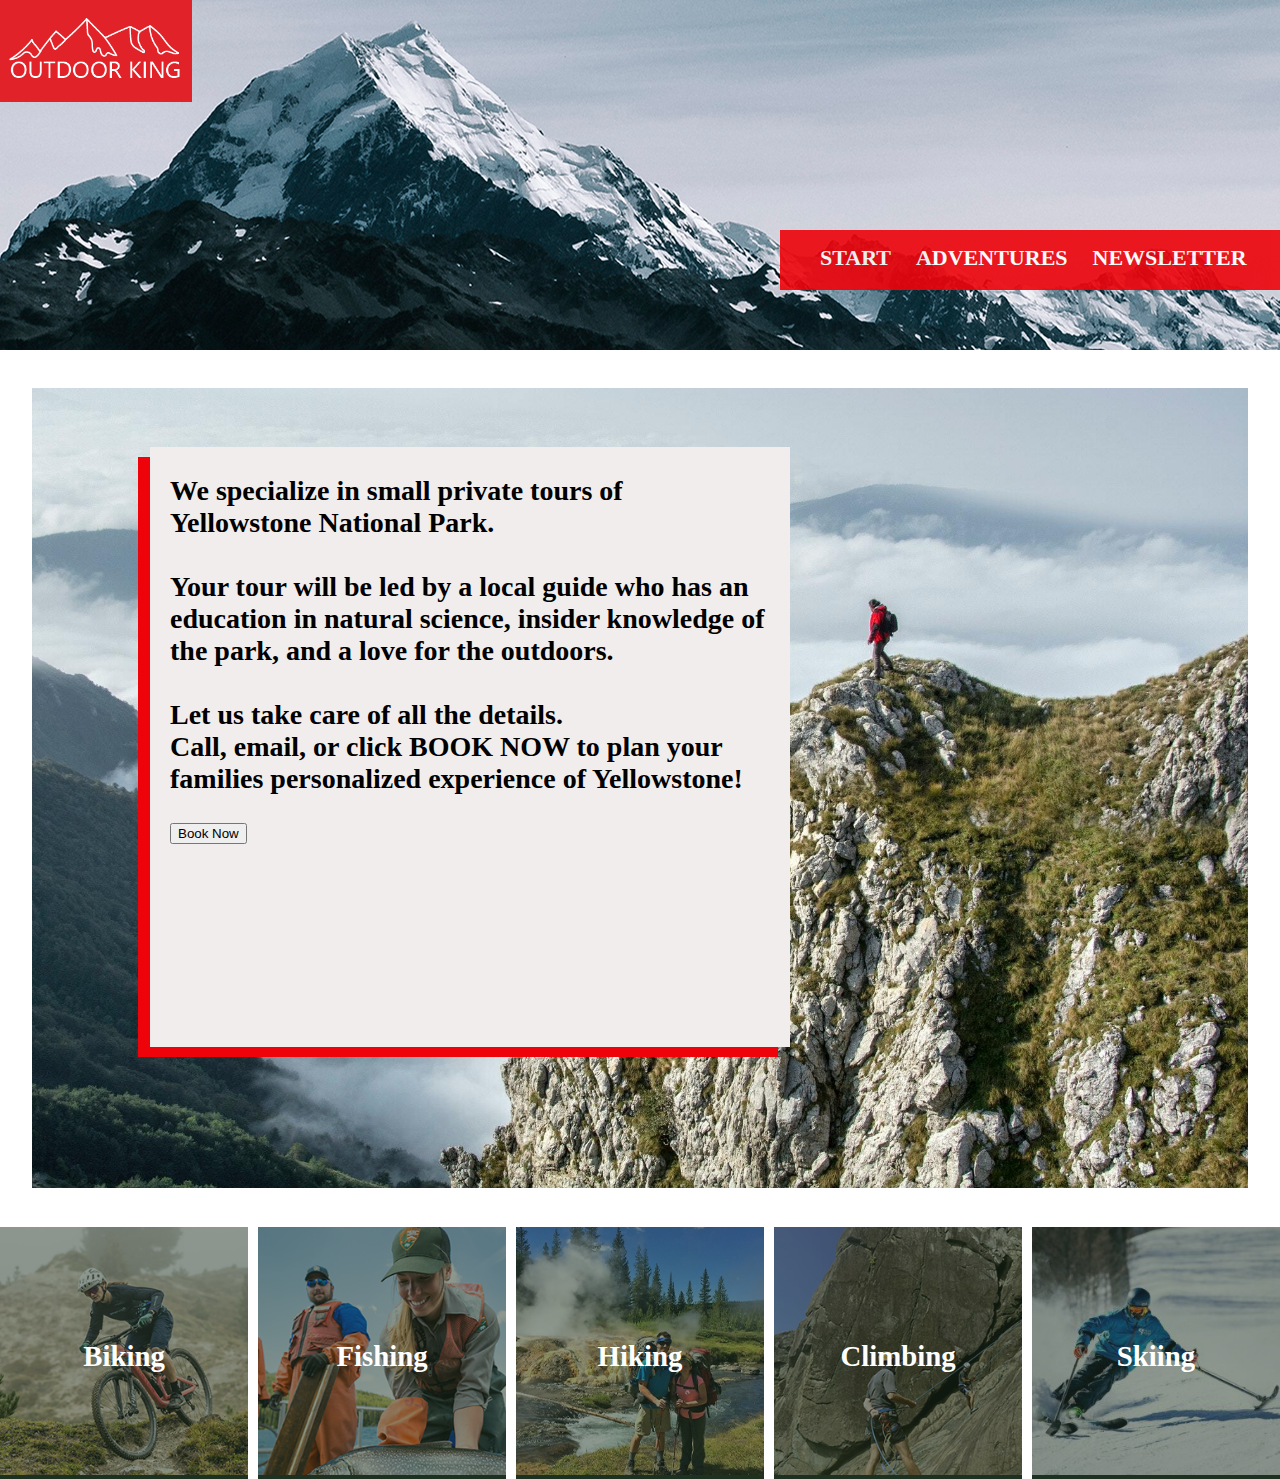
==== Website/index.html @ c0c98d50 "fixed index.html issues" ====
<!DOCTYPE html>
<html lang="en">
<head>
    <meta charset="UTF-8">
    <meta name="viewport" content="width=device-width, initial-scale=1.0">
    <title>Document</title>
    <link rel="stylesheet" href="/Website/css/main.css">
</head>
<body>
<div class="header">

    <img src="/Website/img/Ikke-angivet-3.png">

<ul id="menu">
    <li><a href="#">START</a></li>
    <li><a href="#">ADVENTURES</a></li>
    <li><a href="#">NEWSLETTER</a></li>
</ul>
</div>

<div class="offer">
    <img src="/Website/img/pexels-mirsad-mujanovic-691034.jpg" class="center" alt="landscape">

    <div class="text-block">
        <p>We specialize in small private tours of Yellowstone National Park. 
            <br>
            <br>
            Your tour will be led by a local guide who has an education in natural science, 
            insider knowledge of the park, and a love for the outdoors. 
            <br>
            <br>
            Let us take care of all the details.
            <br>
            Call, email, or click BOOK NOW to plan your families personalized experience of Yellowstone!</p>
        <button>Book Now</button>
    </div>
</div>

<div class="event-container">



            <!--New Card-->
            <div class="card biking">
                    <a href="#">
                        <div class="overlay">
                            <h3>Biking</h3>
                            <img src="img/mountain-bike.png" alt="mountain-bike">
                        </div>
                    </a>
                </div>
                <!--New Card-->
                <div class="card fishing">
                    <a href="#">
                        <div class="overlay">
                            <h3>Fishing</h3>
                            <img src="img/fising.png" alt="fishing">
                        </div>
                    </a>
            </div>
            <!--New Card-->
            <div class="card hiking">
                <a href="#">
                    <div class="overlay">
                        <h3>Hiking</h3>
                        <img src="img/hiking.jpg" alt="hiking">
                    </div>
                </a>
            </div>
            <!--New Card-->
            <div class="card climbing">
                <a href="#">
                    <div class="overlay">
                        <h3>Climbing</h3>
                        <img src="img/climbing.png" alt="rock climbing">
                    </div>
                </a>
            </div>
            <!--New Card-->
            <div class="card skiing">
                <a href="#">
                    <div class="overlay">
                        <h3>Skiing</h3>
                        <img src="img/skiing.jpg" alt="mountain-bike">
                    </div>
                </a>
            </div>
        </div>
</div>



</body>
</html>
---- Website/css/main.css ----
body {
    margin: 0;
}

.header {
    background-image: url(/Website/img/pexels-tyler-lastovich-772803.jpg);  /* Baggrundsbilledet i headeren */
    width: 100%;
    height: 350px;
}

.header img {          /* størrelse på logo */
    width: 15%;
}

#menu {                /* Menu */
    position: absolute;
    width: 460px;
    height: 60px;
    right: 0;
    top: 30%;
    margin-top: -2.5em;
    list-style: none;
    text-align: center;
  }

 .header ul {
  background-color: #ee030b;
  opacity: 0.9;
  }

  .header li {
      float: left;
      margin-top: 15px;
  }

  .header li a {            /*  Dette er til at redigere texten på de options der er i menuen */
      font-family: 'segoe UI Historic';
      font-weight: bolder;
      margin-right: 25px;
      font-size: 22px;
      background-color: #ee030b;
      color: white;
      text-decoration: none;
      
  }

  .header li a:hover {      /*  Dette gør at når man hover over en option i menuen så blir texten sort */
  color: black;
  transition: 0.3s;
  }
  .center {                 /*  Dette gør at billedet i heroen blir centreret */
    display: block;
    margin-left: auto;
    margin-right: auto;
    padding-top: 3%;
    padding-bottom: 3%;
    width: 50%;
  }

  .offer {                  /*  Det er diven til heroen */
      position: relative;
  }

  .offer img {              /*  Billedet på heroen */
      width: 95%;
      height: 800px;
      
  }

  .text-block {             /*  Den røde block på heroen */
    position: absolute;
    width: 600px;
    height: 600px;
    bottom: 180px;
    left: 150px;
    background-color: rgb(241, 237, 237);
    color: black;
    padding-left: 20px;
    padding-right: 20px;
    -webkit-box-shadow: -12px 10px 0px 0px rgba(238,3,11,1);
    -moz-box-shadow: -12px 10px 0px 0px rgba(238,3,11,1);
    box-shadow: -12px 10px 0px 0px rgba(238,3,11,1);
  }

  .text-block p {           /*  Paragrahen i den røde boks */
      font-size: 28px;
      font-family: 'segoe UI Historic';
      font-weight: bolder;
  }
  h3 { 
      font-size: calc(1em + 1vw);    
    }       

  .biking {    
      grid-area: biking;   
    }   

  .fishing {    
      grid-area: fishing;   
    }  

  .hiking {    
      grid-area: hiking;   
    }   

  .climbing {    
      grid-area: climbing;   
    }   

  .skiing {    
      grid-area: skiing;   
    }       

  .event-container {    
      display: grid;    
      grid-gap: 10px;    
      grid-template-areas:     
      "biking fishing hiking climbing skiing";   
    }   

  .card {    
      position: relative;   
    }   

    
  .card img {    
      object-fit: cover;    
      width: 100%;    
      max-height: 100%;    
      opacity: 0.5;       
    }   

  .card h3 {    
    z-index: 5;    
    position: absolute;   
    top: 40%;    
    left: 50%;    
    transform: translate(-50%, -50%);    
    color: #fff;   
}   

  .overlay {    
    width: 100%;    
    height: 100%;    
    background-color: rgb(28, 49, 31);   }
  @media screen and (max-width: 601px) {

    .header {
        background-image: url(/Website/img/pexels-tyler-lastovich-772804.jpg);
        width: 100%;
        height: 120px;
    }

    .header img {          /* størrelse på logo */
        width: 30%;
    }

    #menu {                /* Menu */
        position: absolute;
        width: 375px;
        height: 35px;
        right: 0;
        top: 26.7%;
        margin-top: -2.5em;
        list-style: none;
        text-align: center;
        list-style: none;
        text-align: center;
        margin-bottom: 2%;
        list-style: none;
        text-align: center;
        z-index: 10;
      }


      .header li {
        float: left;
        margin-top: 7px;
    }
  
    .header li a {
        font-family: 'segoe UI Historic';
        font-weight: bolder;
        margin-right: 25px;
        padding-left: 38px;
        font-size: 12px;
        background-color: #ee030b;
        color: white;
        text-decoration: none;
        
    }
    .center {                 /*  Dette gør at billedet i heroen blir centreret */
        display: block;
        margin-left: auto;
        margin-right: auto;
        padding-top: 3%;
        padding-bottom: 3%;
        width: 50%;
      }
    
      .offer {                  /*  Det er diven til heroen */
          position: relative;
      }
    
      .offer img {              /*  Billedet på heroen */
          width: 95%;
          height: 800px;
    
      }
    
      .text-block {             /*  Den røde block på heroen */
        position: absolute;
        width: 600px;
        height: 600px;
        bottom: 180px;
        left: 150px;
        background-color: rgb(241, 237, 237);
        color: black;
        padding-left: 20px;
        padding-right: 20px;
        -webkit-box-shadow: -12px 10px 0px 0px rgba(238,3,11,1);
        -moz-box-shadow: -12px 10px 0px 0px rgba(238,3,11,1);
        box-shadow: -12px 10px 0px 0px rgba(238,3,11,1);
      }
    
      .text-block p {           /*  Paragrahen i den røde boks */
          font-size: 28px;
          font-family: 'segoe UI Historic';
          font-weight: bolder;
      }

      h3 { 
    font-size: calc(1em + 1vw); 
}

.biking {
    grid-area: biking;
}
.fishing {
    grid-area: fishing;
}
.hiking {
    grid-area: hiking;
}
.climbing {
    grid-area: climbing;
}
.skiing  {
    grid-area: skiing;
}

.event-container {
    display: grid;
    grid-gap: 10px;
    grid-template-areas: 
    "biking fishing hiking climbing skiing";
}

.card {
    position: relative;
}
.card img {
    object-fit: cover;
    width: 100%;
    max-height: 100%;
    opacity: 0.5;

}
.card h3 {
    z-index: 5;
    position: absolute;
    top: 40%;
    left: 50%;
    transform: translate(-50%, -50%);
    color: #fff;
}
.overlay {
    width: 100%;
    height: 100%;
    background-color: rgb(28, 49, 31);
}


@media (max-width: 601px) {
    .event-container {
        grid-template-columns: 1fr 1fr;
        grid-template-rows: auto auto auto;
        grid-template-areas: 
        "biking fishing"
        "climbing climbing"
        "hiking skiing";
    }
}
@media (max-width: 300px) {
    .event-container {
        grid-template-columns: 1fr;
        grid-template-rows: auto auto auto;
        grid-template-areas: 
        "biking"
        "fishing"
        "climbing"
        "hiking"
        "skiing";
    }
}
}
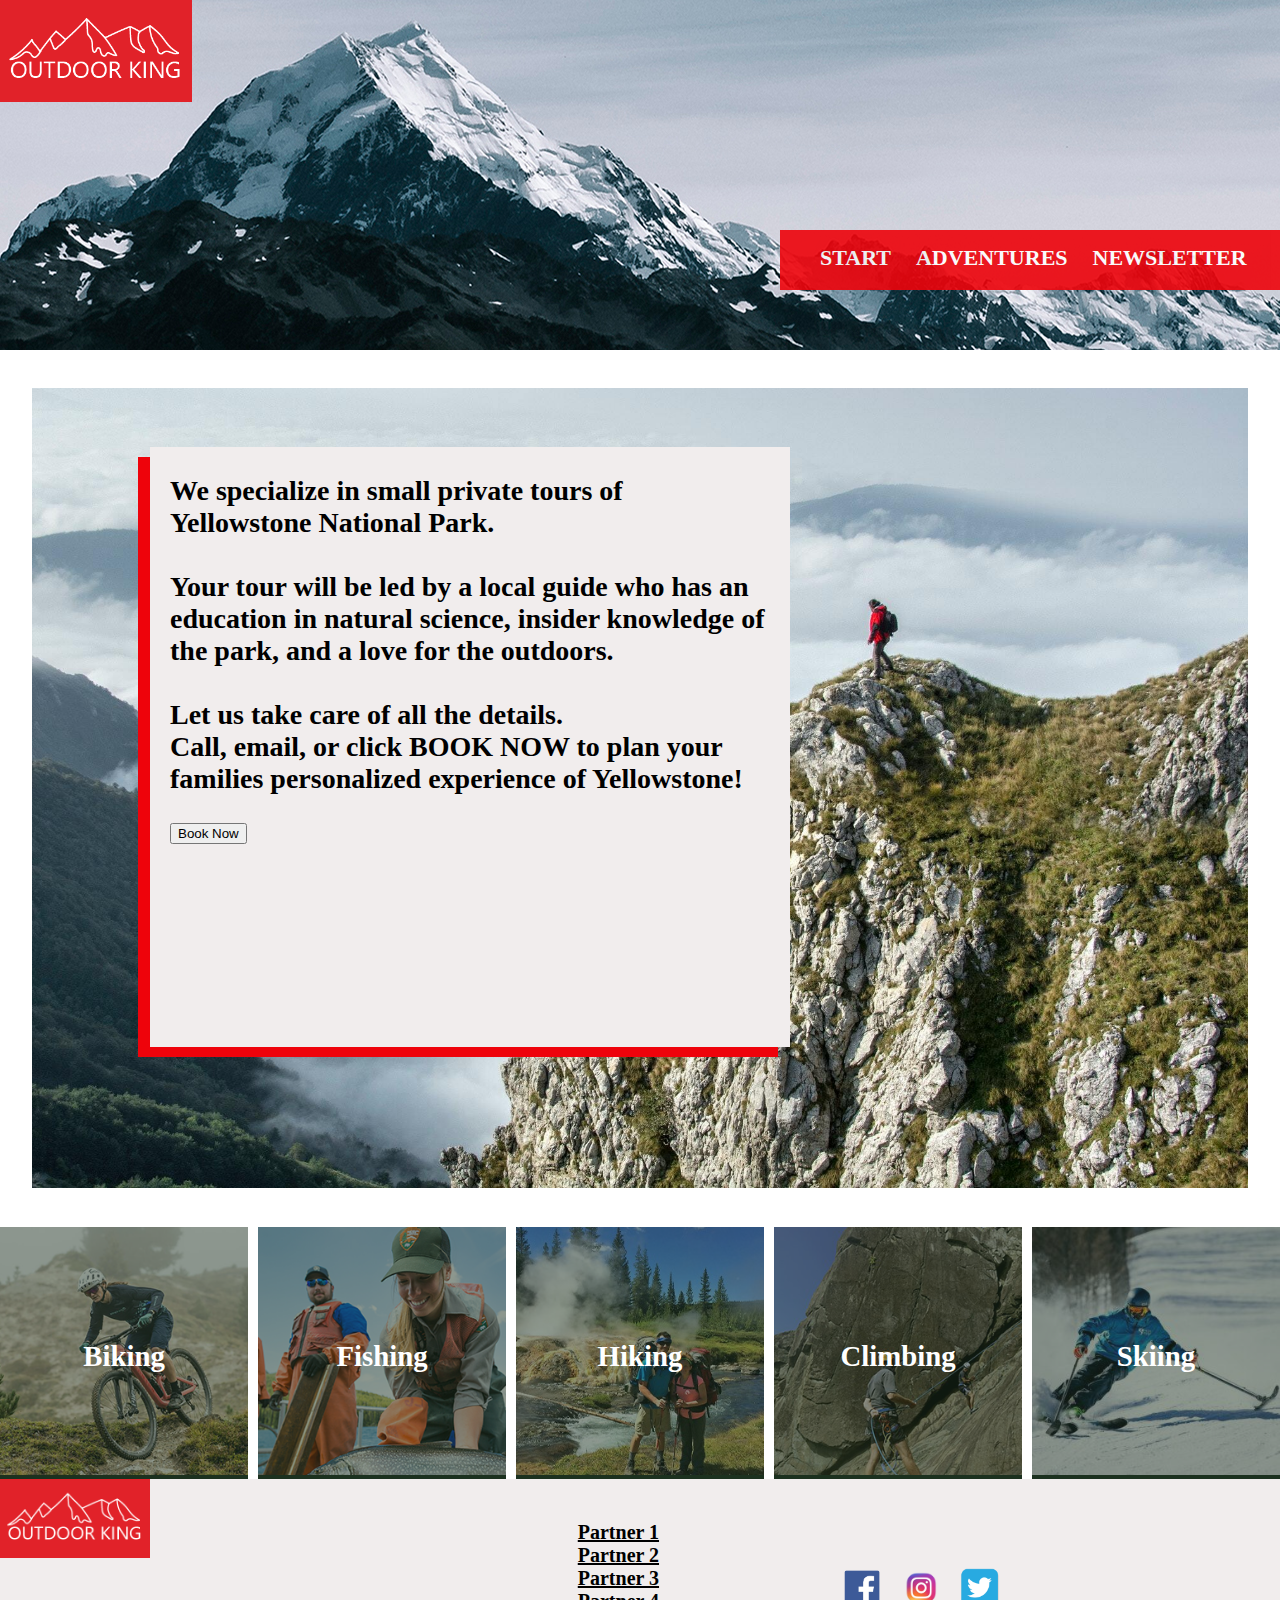
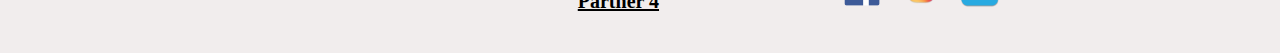
==== commit 540cc221: "Merged Eva to master" ====
--- a/Website/index.html
+++ b/Website/index.html
@@ -87,7 +87,23 @@
             </div>
         </div>
 </div>
-
+<footer>
+    <div class="logosection">
+        <img src="/Website/img/Ikke-angivet-3.png" alt="logo" class="footlogo">
+    </div>
+    <div class="links">
+    <div class="partners">
+        <a href="#">Partner 1</a> <br/>
+        <a href="#">Partner 2</a> <br/>
+        <a href="#">Partner 3</a> <br/>
+        <a href="#">Partner 4</a>
+    </div></div>
+    <div class="socialmedia">
+        <a href="#"><img src="/Website/img/kisspng-computer-icons-facebook-logo-flattened-vector-5b49543a2d93e8.7433487315315323461867.png" alt="facebook-logo" class="sociallogo"></a>
+        <a href="#"><img src="/Website/img/kisspng-computer-icons-logo-image-sharing-flat-design-instagram-5abe0f2f495613.4955694015224051673004.png" alt="instagram-logo" class="sociallogo"></a>
+        <a href="#"><img src="/Website/img/kisspng-social-media-computer-icons-tulane-university-face-drawing-vector-twitter-5ab02d6b50a397.8866567515214954033303.png" alt="twitter-logo" class="sociallogo"></a>
+    </div>
+</footer>
 
 
 </body>
--- a/Website/css/main.css
+++ b/Website/css/main.css
@@ -156,16 +156,13 @@
     }
 
     #menu {                /* Menu */
+        position: fixed;
         position: absolute;
         width: 375px;
         height: 35px;
         right: 0;
         top: 26.7%;
         margin-top: -2.5em;
-        list-style: none;
-        text-align: center;
-        list-style: none;
-        text-align: center;
         margin-bottom: 2%;
         list-style: none;
         text-align: center;
@@ -189,6 +186,8 @@
         text-decoration: none;
         
     }
+      
+
     .center {                 /*  Dette gør at billedet i heroen blir centreret */
         display: block;
         margin-left: auto;
@@ -303,4 +302,87 @@
         "skiing";
     }
 }
-}
+.hiking {
+    grid-area: hiking;
+}
+.climbing {
+    grid-area: climbing;
+}
+.skiing  {
+    grid-area: skiing;
+}
+
+.event-container {
+    display: grid;
+    grid-gap: 10px;
+    grid-template-areas: 
+    "biking fishing hiking climbing skiing";
+}
+
+.card {
+    position: relative;
+}
+.card img {
+    object-fit: cover;
+    width: 100%;
+    max-height: 100%;
+    opacity: 0.5;
+
+}
+.card h3 {
+    z-index: 5;
+    position: absolute;
+    top: 40%;
+    left: 50%;
+    transform: translate(-50%, -50%);
+    color: #fff;
+}
+.overlay {
+    width: 100%;
+    height: 100%;
+    background-color: rgb(28, 49, 31);
+}
+    .offer {
+        display: none;
+    }
+
+    .event-container {    
+        grid-template-columns: 1fr 1fr;    
+        grid-template-rows: auto auto auto;    
+        grid-template-areas: 
+        "biking fishing"    
+        "climbing climbing"    
+        "hiking skiing";    
+    }
+
+}
+
+
+/* footer */
+footer {
+    background-color: #f1eded;
+    font-family: 'segoe UI Historic';
+}
+
+.sociallogo {
+    max-width: 40px;
+    padding-left: 15px;
+}
+.partners a {
+    color: black;
+    font-weight: bolder;
+    font-size: 20px;
+}
+
+footer div {
+    display: inline-block;
+    min-width: 32%;
+    margin-bottom: 20px;
+}
+.links {
+    text-align: center;
+}
+.footlogo {
+    max-width: 150px;
+    margin-bottom: 50px;
+}
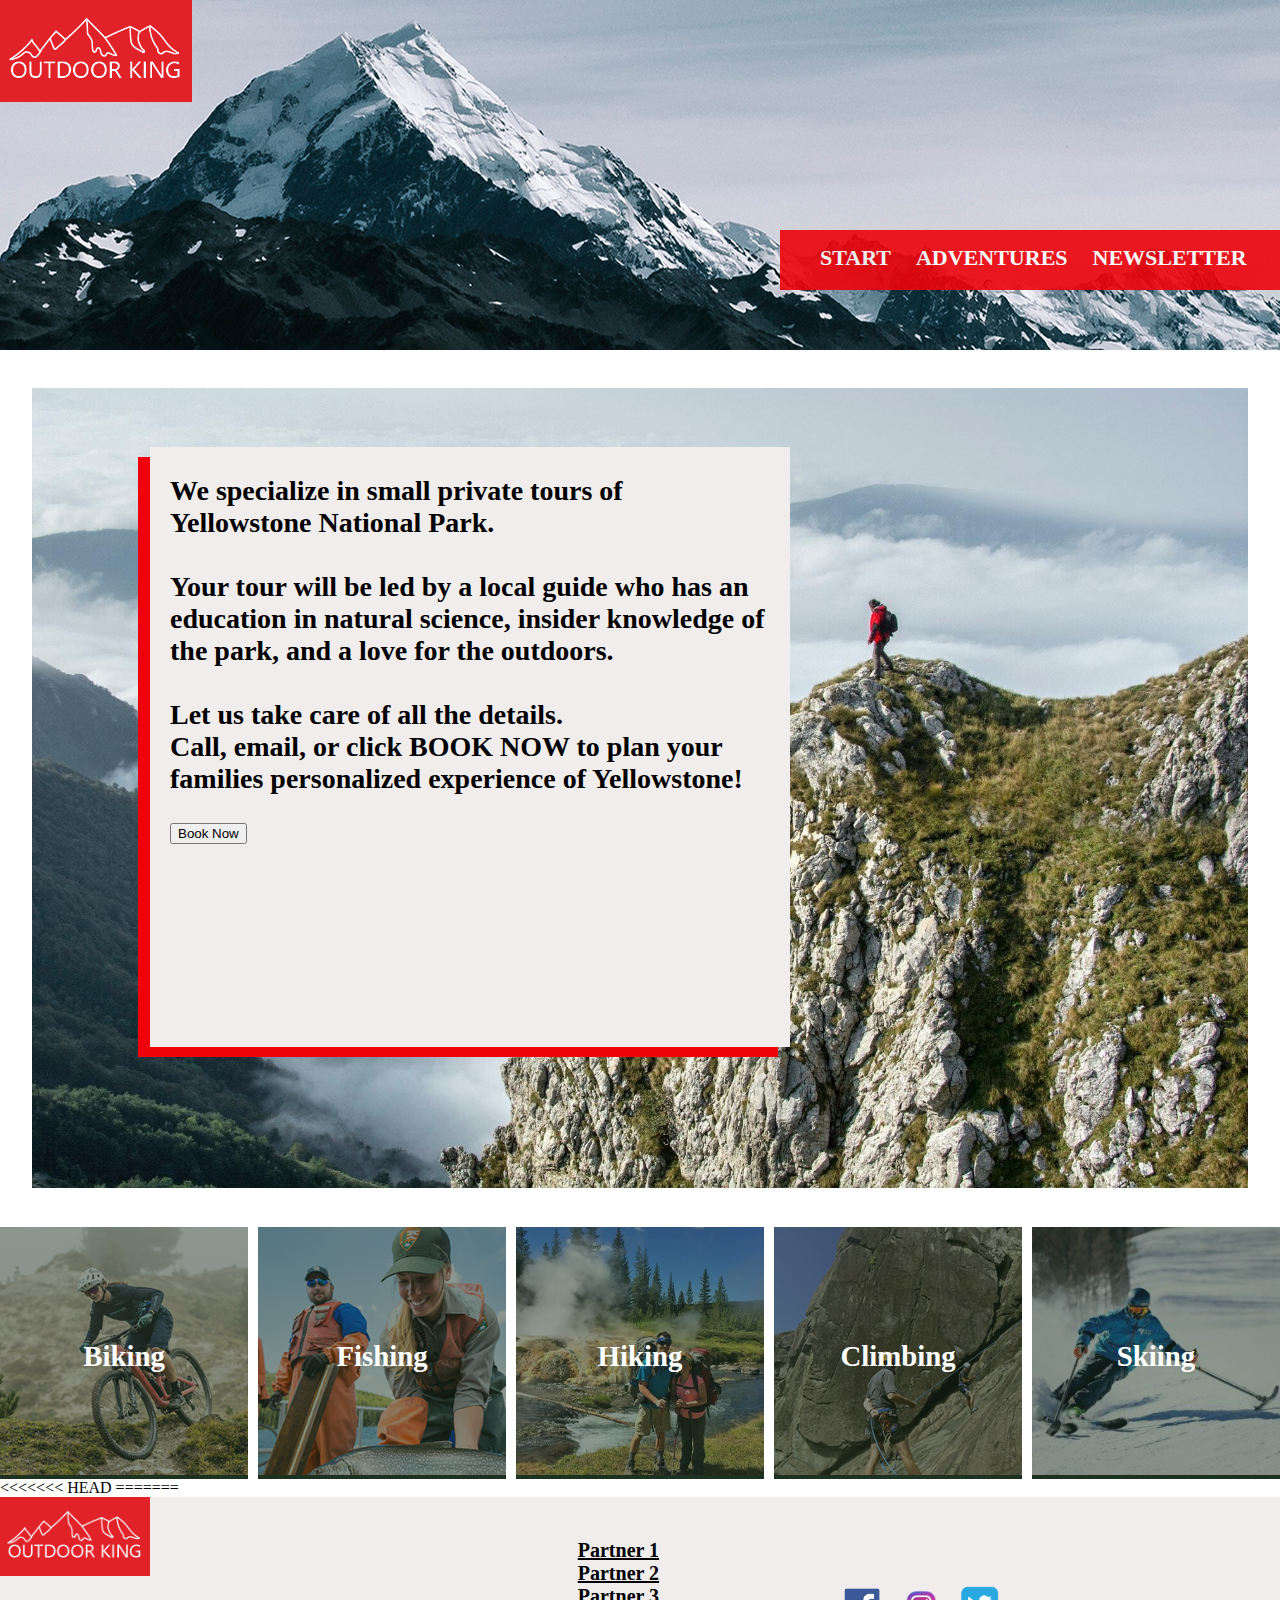
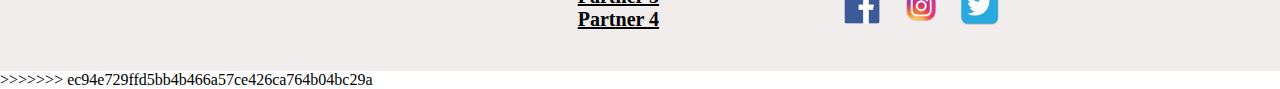
==== commit 047514f8: "Merge branch 'master' of https://github.com/lundin19/Produktionsmilj- into master" ====
--- a/Website/index.html
+++ b/Website/index.html
@@ -86,6 +86,8 @@
                 </a>
             </div>
         </div>
+<<<<<<< HEAD
+=======
 </div>
 <footer>
     <div class="logosection">
@@ -105,6 +107,7 @@
     </div>
 </footer>
 
+>>>>>>> ec94e729ffd5bb4b466a57ce426ca764b04bc29a
 
 </body>
 </html>
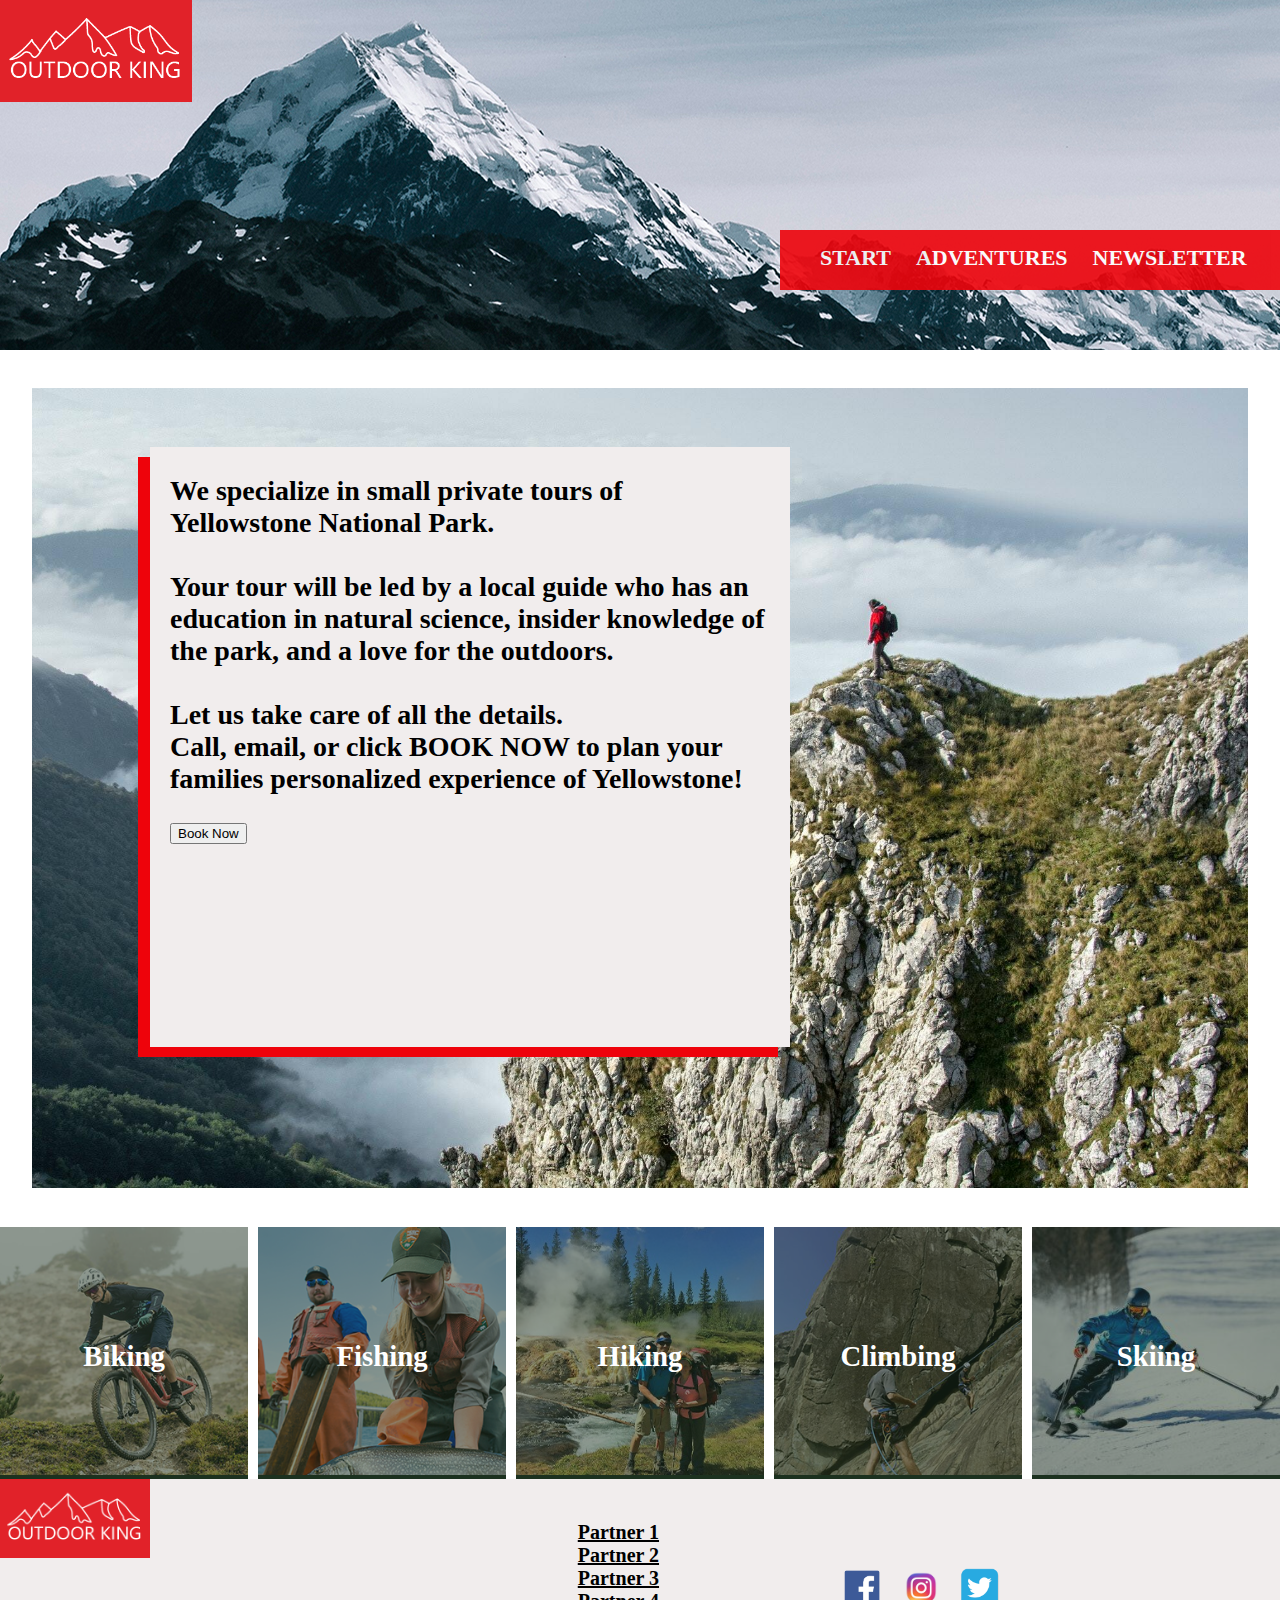
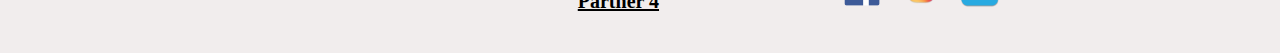
==== commit 0562d4e6: "here" ====
--- a/Website/index.html
+++ b/Website/index.html
@@ -12,9 +12,9 @@
     <img src="/Website/img/Ikke-angivet-3.png">
 
 <ul id="menu">
-    <li><a href="#">START</a></li>
-    <li><a href="#">ADVENTURES</a></li>
-    <li><a href="#">NEWSLETTER</a></li>
+    <li><a href="/Website/index.html">START</a></li>
+    <li><a href="/Website/Biking.html">ADVENTURES</a></li>
+    <li><a href="/Website/contact.html">NEWSLETTER</a></li>
 </ul>
 </div>
 
@@ -86,8 +86,6 @@
                 </a>
             </div>
         </div>
-<<<<<<< HEAD
-=======
 </div>
 <footer>
     <div class="logosection">
@@ -107,7 +105,6 @@
     </div>
 </footer>
 
->>>>>>> ec94e729ffd5bb4b466a57ce426ca764b04bc29a
 
 </body>
 </html>
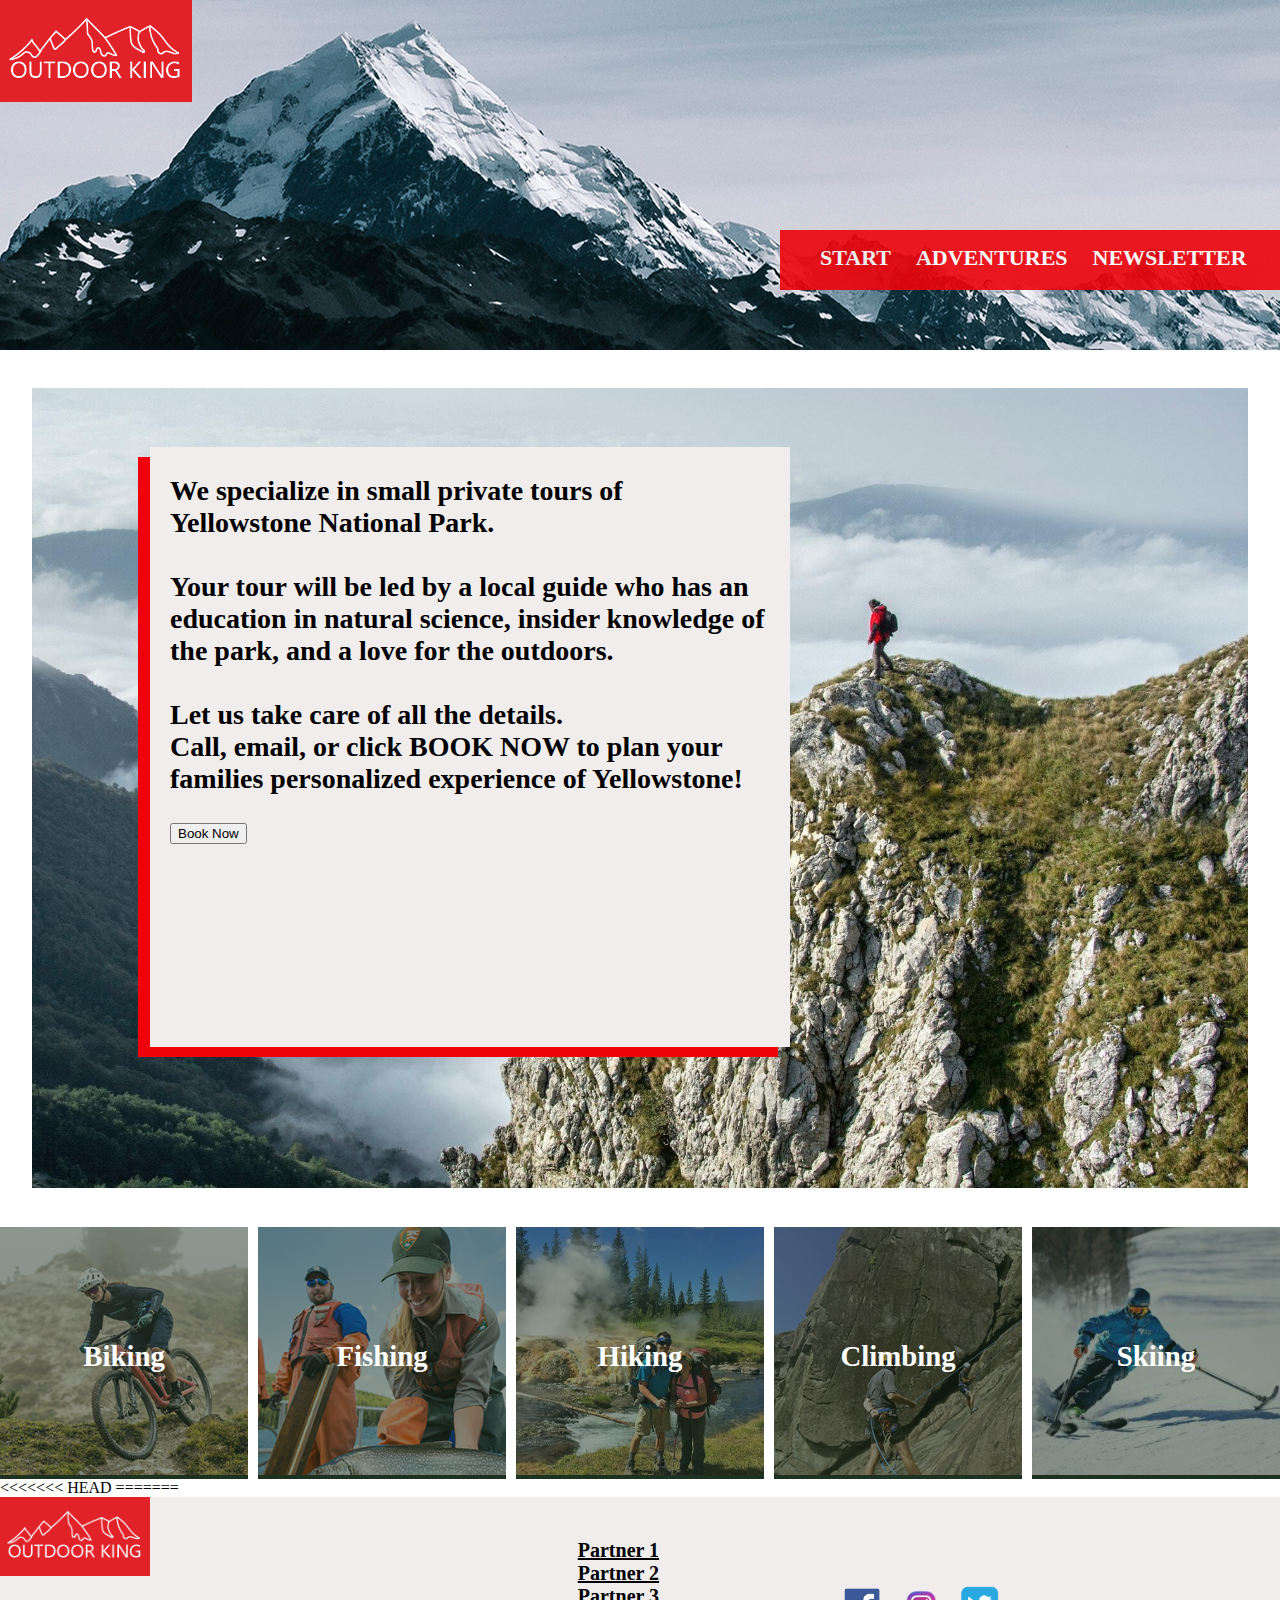
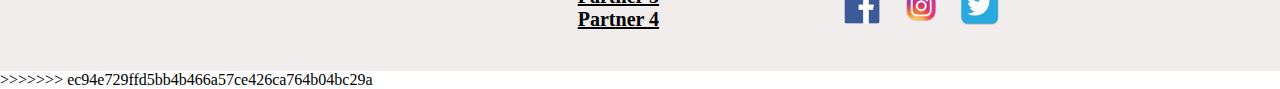
==== commit 80acaeba: "Merge branch 'master' of https://github.com/lundin19/Produktionsmilj- into master" ====
--- a/Website/index.html
+++ b/Website/index.html
@@ -86,6 +86,8 @@
                 </a>
             </div>
         </div>
+<<<<<<< HEAD
+=======
 </div>
 <footer>
     <div class="logosection">
@@ -105,6 +107,7 @@
     </div>
 </footer>
 
+>>>>>>> ec94e729ffd5bb4b466a57ce426ca764b04bc29a
 
 </body>
 </html>
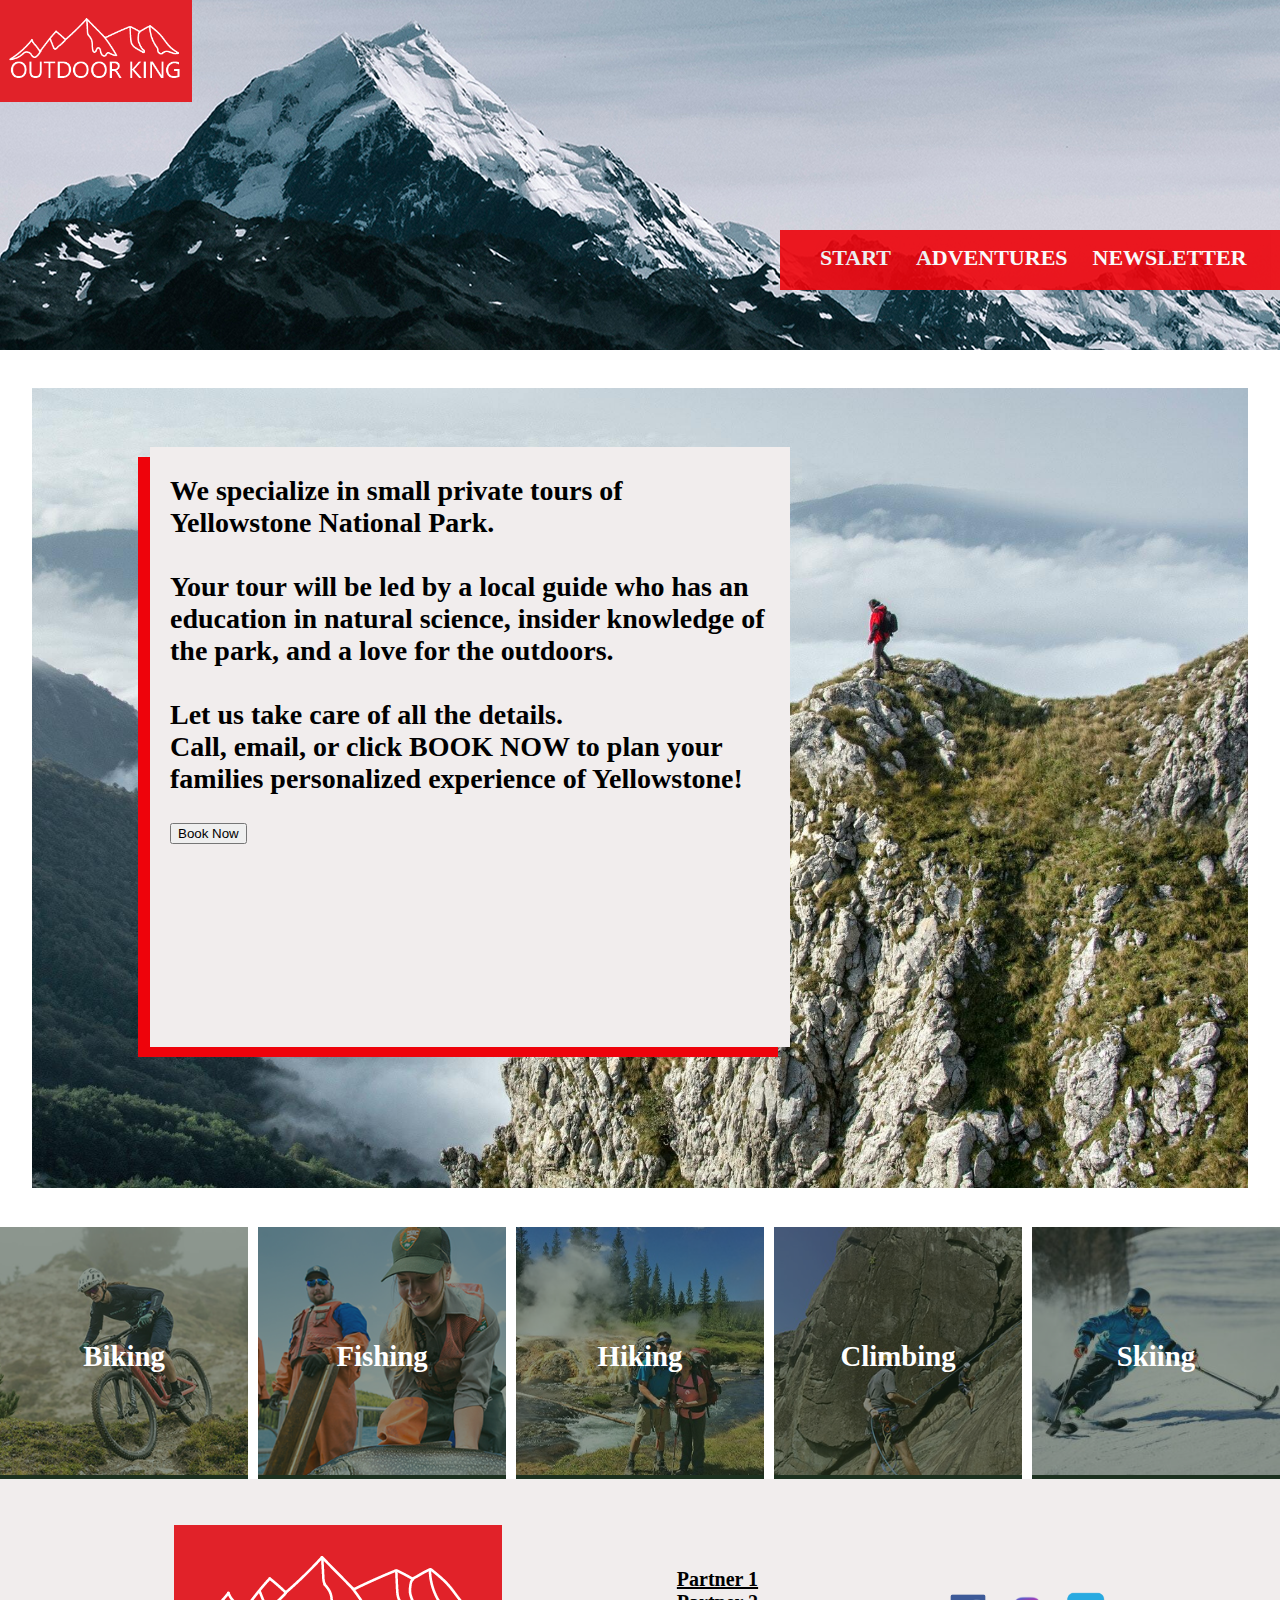
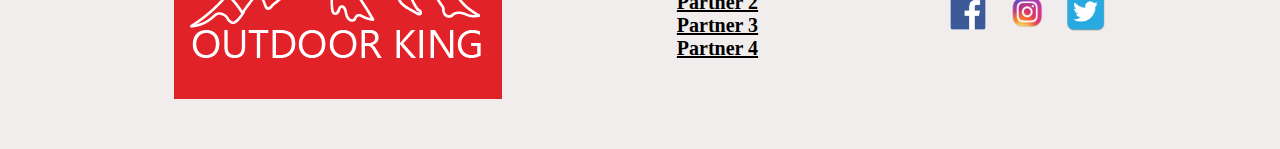
==== commit c70241fd: "Merge branch 'master' of https://github.com/lundin19/Produktionsmilj- into master" ====
--- a/Website/index.html
+++ b/Website/index.html
@@ -86,8 +86,6 @@
                 </a>
             </div>
         </div>
-<<<<<<< HEAD
-=======
 </div>
 <footer>
     <div class="logosection">
@@ -107,7 +105,6 @@
     </div>
 </footer>
 
->>>>>>> ec94e729ffd5bb4b466a57ce426ca764b04bc29a
 
 </body>
 </html>
--- a/Website/css/main.css
+++ b/Website/css/main.css
@@ -362,6 +362,10 @@
 footer {
     background-color: #f1eded;
     font-family: 'segoe UI Historic';
+    display: flex;
+    justify-content: space-evenly;
+    align-items: center;
+    height: 30vh;
 }
 
 .sociallogo {
@@ -375,14 +379,15 @@
 }
 
 footer div {
-    display: inline-block;
-    min-width: 32%;
-    margin-bottom: 20px;
+height: auto;
+
 }
 .links {
     text-align: center;
 }
 .footlogo {
-    max-width: 150px;
-    margin-bottom: 50px;
-}
+    max-height: 100%;
+}
+.links a:hover {
+    color: #eb1820;
+}
